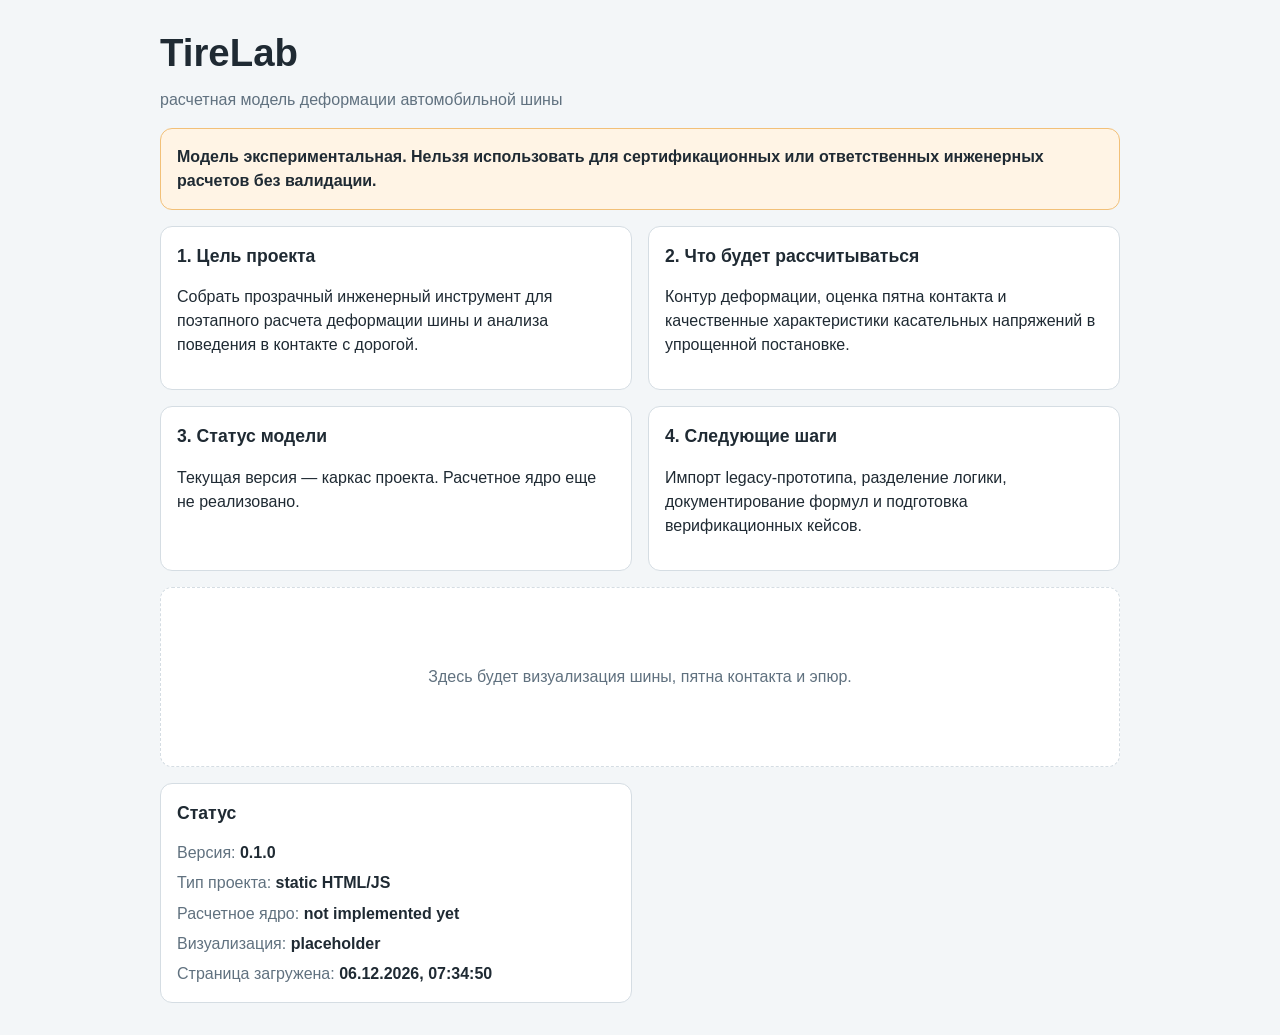
==== index.html @ 0877bc63 "Initialize static TireLab GitHub Pages skeleton" ====
<!doctype html>
<html lang="ru">
<head>
  <meta charset="UTF-8" />
  <meta name="viewport" content="width=device-width, initial-scale=1.0" />
  <title>TireLab</title>
  <link rel="stylesheet" href="styles.css" />
</head>
<body>
  <header class="container hero">
    <h1>TireLab</h1>
    <p class="subtitle">расчетная модель деформации автомобильной шины</p>
  </header>

  <main class="container grid">
    <section class="warning" aria-label="Предупреждение">
      <strong>Модель экспериментальная. Нельзя использовать для сертификационных или ответственных инженерных расчетов без валидации.</strong>
    </section>

    <section class="card">
      <h2>1. Цель проекта</h2>
      <p>Собрать прозрачный инженерный инструмент для поэтапного расчета деформации шины и анализа поведения в контакте с дорогой.</p>
    </section>

    <section class="card">
      <h2>2. Что будет рассчитываться</h2>
      <p>Контур деформации, оценка пятна контакта и качественные характеристики касательных напряжений в упрощенной постановке.</p>
    </section>

    <section class="card">
      <h2>3. Статус модели</h2>
      <p>Текущая версия — каркас проекта. Расчетное ядро еще не реализовано.</p>
    </section>

    <section class="card">
      <h2>4. Следующие шаги</h2>
      <p>Импорт legacy-прототипа, разделение логики, документирование формул и подготовка верификационных кейсов.</p>
    </section>

    <section class="card canvas-placeholder" aria-label="Область визуализации">
      <div>Здесь будет визуализация шины, пятна контакта и эпюр.</div>
    </section>

    <aside class="card status-panel" aria-label="Панель статуса">
      <h2>Статус</h2>
      <ul>
        <li><span>Версия:</span> <strong>0.1.0</strong></li>
        <li><span>Тип проекта:</span> <strong>static HTML/JS</strong></li>
        <li><span>Расчетное ядро:</span> <strong>not implemented yet</strong></li>
        <li><span>Визуализация:</span> <strong>placeholder</strong></li>
        <li><span>Страница загружена:</span> <strong id="load-timestamp">—</strong></li>
      </ul>
    </aside>
  </main>

  <script src="src/app.js"></script>
</body>
</html>
---- styles.css ----
:root {
  --bg: #f3f6f8;
  --card: #ffffff;
  --text: #1f2a33;
  --muted: #60717f;
  --border: #d5dde3;
  --accent: #2a6f97;
  --warn-bg: #fff4e5;
  --warn-border: #f2c078;
}

* {
  box-sizing: border-box;
}

body {
  margin: 0;
  font-family: "Segoe UI", Roboto, Arial, sans-serif;
  color: var(--text);
  background: var(--bg);
  line-height: 1.5;
}

.container {
  width: min(100% - 2rem, 960px);
  margin-inline: auto;
}

.hero {
  padding: 1.5rem 0 1rem;
}

h1 {
  margin: 0;
  font-size: clamp(1.8rem, 4vw, 2.4rem);
}

.subtitle {
  margin: 0.4rem 0 0;
  color: var(--muted);
}

.grid {
  display: grid;
  gap: 1rem;
  padding-bottom: 2rem;
}

.card,
.warning {
  background: var(--card);
  border: 1px solid var(--border);
  border-radius: 12px;
  padding: 1rem;
}

.warning {
  border-color: var(--warn-border);
  background: var(--warn-bg);
}

.card h2 {
  margin-top: 0;
  font-size: 1.1rem;
}

.canvas-placeholder {
  min-height: 180px;
  display: grid;
  place-items: center;
  text-align: center;
  border-style: dashed;
  color: var(--muted);
}

.status-panel ul {
  list-style: none;
  margin: 0;
  padding: 0;
  display: grid;
  gap: 0.4rem;
}

.status-panel li span {
  color: var(--muted);
}

@media (min-width: 760px) {
  .grid {
    grid-template-columns: 1fr 1fr;
  }

  .warning,
  .canvas-placeholder {
    grid-column: 1 / -1;
  }
}
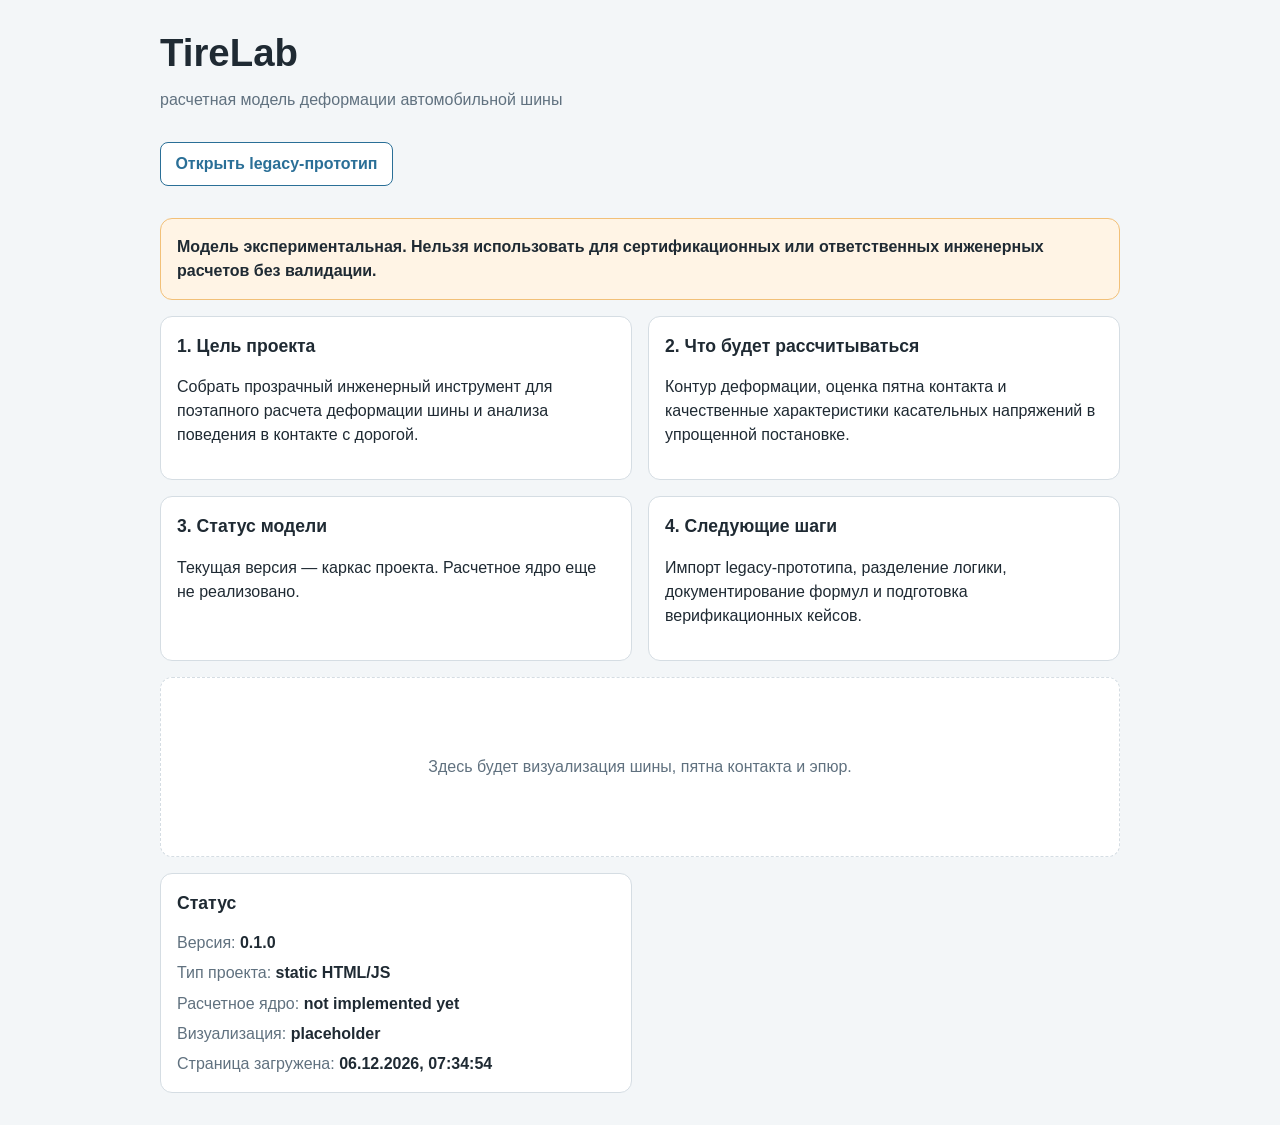
==== commit 4f97e222: "Add legacy prototype link and baseline notes" ====
--- a/index.html
+++ b/index.html
@@ -10,6 +10,9 @@
   <header class="container hero">
     <h1>TireLab</h1>
     <p class="subtitle">расчетная модель деформации автомобильной шины</p>
+    <p>
+      <a class="legacy-link" href="legacy/tire_reduced_fem_model_original.html">Открыть legacy-прототип</a>
+    </p>
   </header>
 
   <main class="container grid">
--- a/styles.css
+++ b/styles.css
@@ -44,6 +44,23 @@
   display: grid;
   gap: 1rem;
   padding-bottom: 2rem;
+}
+
+.legacy-link {
+  display: inline-block;
+  margin-top: 0.9rem;
+  padding: 0.55rem 0.9rem;
+  border: 1px solid var(--accent);
+  border-radius: 8px;
+  color: var(--accent);
+  text-decoration: none;
+  font-weight: 600;
+  background: #ffffff;
+}
+
+.legacy-link:hover,
+.legacy-link:focus-visible {
+  background: #e9f3f8;
 }
 
 .card,
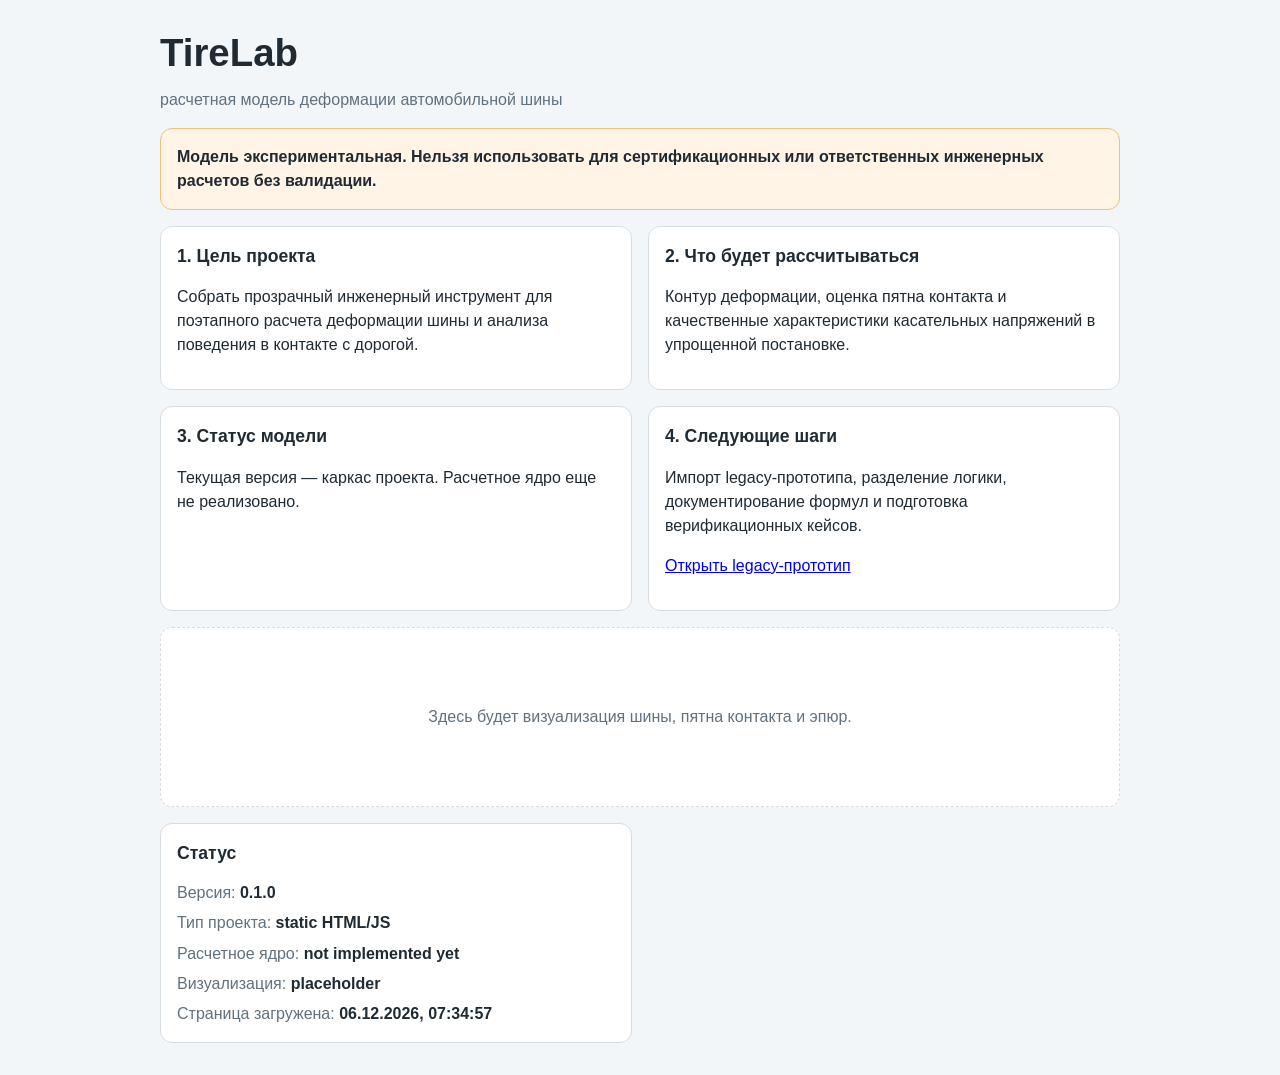
==== commit 9420c032: "Add landing page link to legacy prototype and update docs" ====
--- a/index.html
+++ b/index.html
@@ -10,9 +10,6 @@
   <header class="container hero">
     <h1>TireLab</h1>
     <p class="subtitle">расчетная модель деформации автомобильной шины</p>
-    <p>
-      <a class="legacy-link" href="legacy/tire_reduced_fem_model_original.html">Открыть legacy-прототип</a>
-    </p>
   </header>
 
   <main class="container grid">
@@ -38,6 +35,7 @@
     <section class="card">
       <h2>4. Следующие шаги</h2>
       <p>Импорт legacy-прототипа, разделение логики, документирование формул и подготовка верификационных кейсов.</p>
+      <p><a href="legacy/tire_reduced_fem_model_original.html">Открыть legacy-прототип</a></p>
     </section>
 
     <section class="card canvas-placeholder" aria-label="Область визуализации">
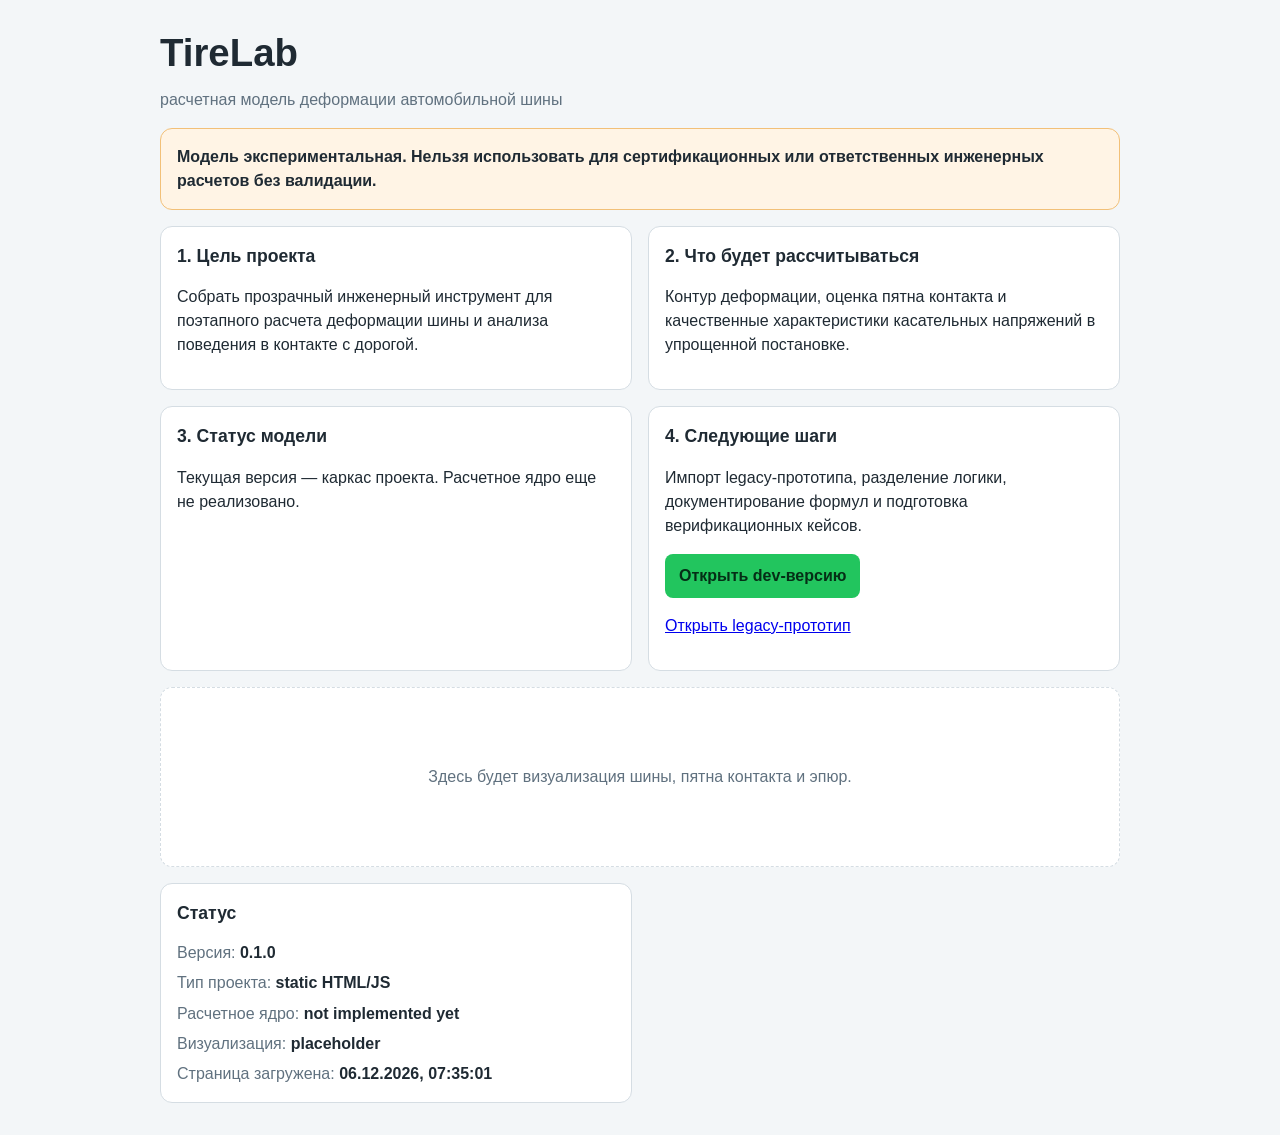
==== commit 439b85d5: "Create modular dev app scaffold for tire deformation calculator" ====
--- a/index.html
+++ b/index.html
@@ -35,6 +35,7 @@
     <section class="card">
       <h2>4. Следующие шаги</h2>
       <p>Импорт legacy-прототипа, разделение логики, документирование формул и подготовка верификационных кейсов.</p>
+      <p><a class="dev-button" href="app/index.html">Открыть dev-версию</a></p>
       <p><a href="legacy/tire_reduced_fem_model_original.html">Открыть legacy-прототип</a></p>
     </section>
 
--- a/styles.css
+++ b/styles.css
@@ -44,23 +44,6 @@
   display: grid;
   gap: 1rem;
   padding-bottom: 2rem;
-}
-
-.legacy-link {
-  display: inline-block;
-  margin-top: 0.9rem;
-  padding: 0.55rem 0.9rem;
-  border: 1px solid var(--accent);
-  border-radius: 8px;
-  color: var(--accent);
-  text-decoration: none;
-  font-weight: 600;
-  background: #ffffff;
-}
-
-.legacy-link:hover,
-.legacy-link:focus-visible {
-  background: #e9f3f8;
 }
 
 .card,
@@ -112,3 +95,5 @@
     grid-column: 1 / -1;
   }
 }
+
+.dev-button { display:inline-block; padding:10px 14px; background:#22c55e; color:#052e16; border-radius:8px; font-weight:700; text-decoration:none; }
